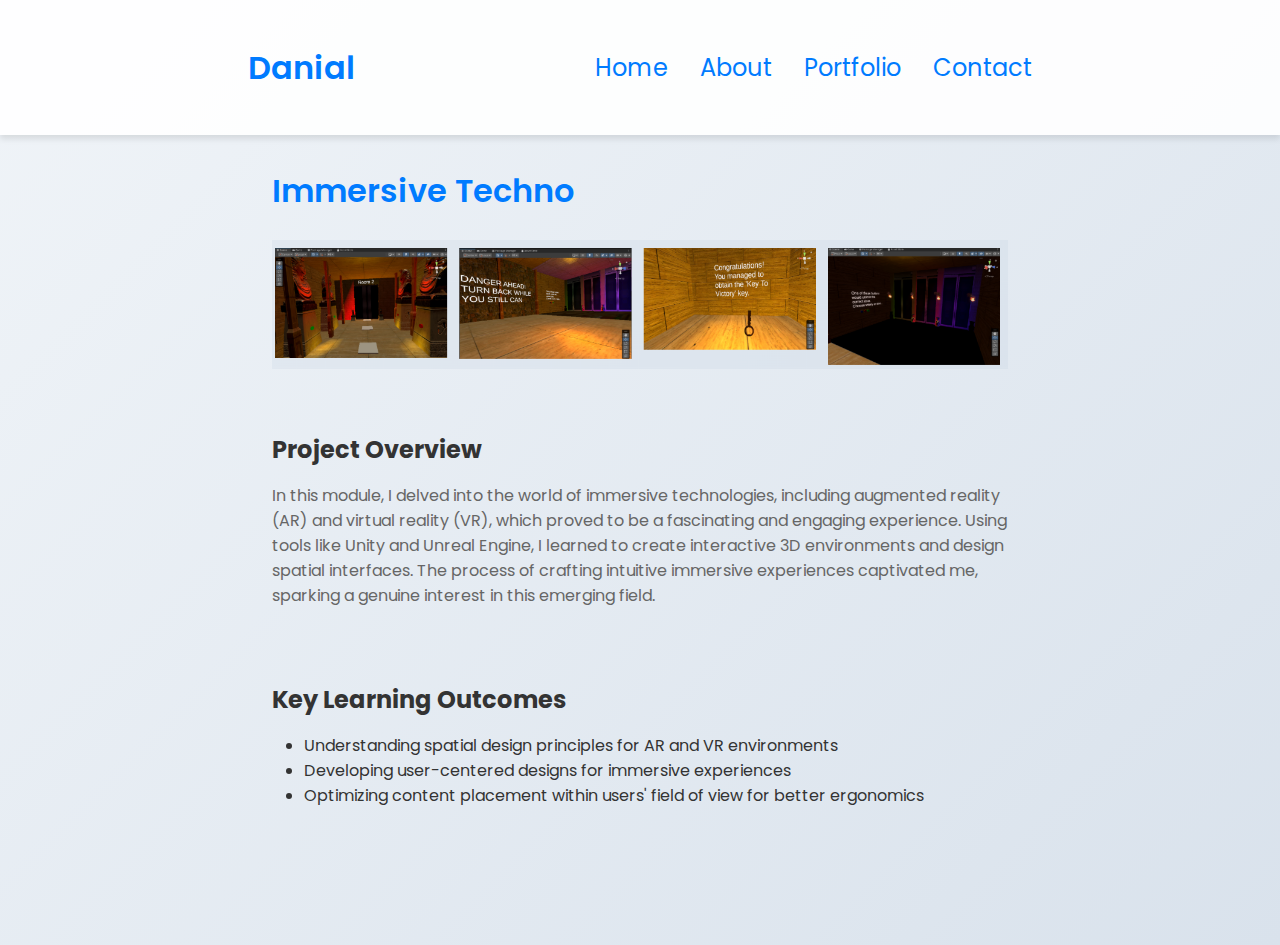
==== immersive-tech.html @ 4cb64c7f "initial commit" ====
<!DOCTYPE html>
<html lang="en">
<head>
    <meta charset="UTF-8">
    <meta name="viewport" content="width=device-width, initial-scale=1.0">
    <title>Fundamentals of Design - Danial's Portfolio</title>
    <link rel="stylesheet" href="style.css">
</head>
<body>
    <nav>
        <div class="logo">Danial</div>
        <ul class="nav-links">
            <li><a href="index.html">Home</a></li>
            <li><a href="about.html">About</a></li>
            <li><a href="portfolio.html">Portfolio</a></li>
            <li><a href="contact.html">Contact</a></li>
        </ul>
    </nav>

    <section class="project-details">
        <div class="logo">Immersive Techno</div>
        <br>
        <div class="project-gallery">
            <img src="./img/Screenshot 2025-02-14 002310.png" alt="Design Concept">
            <!-- Add more project images -->
        </div>

        <div class="project-description">
            <h2>Project Overview</h2>
            <p>In this module, I delved into the world of immersive technologies, including augmented reality (AR) and virtual reality 
               (VR), which proved to be a fascinating and engaging experience. Using tools like Unity and Unreal Engine, I learned to 
               create interactive 3D environments and design spatial interfaces. The process of crafting intuitive immersive experiences captivated me, sparking a genuine interest in this emerging field.</p>
           
            <br><br>   
            <h2>Key Learning Outcomes</h2>
            <ul>
                <li>Understanding spatial design principles for AR and VR environments</li>
                <li>Developing user-centered designs for immersive experiences</li>
                <li>Optimizing content placement within users' field of view for better ergonomics</li>
            </ul>

           
        </div>
    </section>
</body>
</html>
---- style.css ----
@import url('https://fonts.googleapis.com/css2?family=Poppins:wght@300;400;500;600&display=swap');

* {
    margin: 0;
    padding: 0;
    box-sizing: border-box;
}

body {
    font-family: "Poppins", sans-serif;
    background: linear-gradient(135deg, #f0f4f8, #d9e2ec);
    color: #333;
}

html {
    scroll-behavior: smooth;
}

p {
    color: #666;
}

a, .btn {
    transition: all 300ms ease;
}

nav, .nav-links {
    display: flex;
}

nav {
    justify-content: space-around;
    align-items: center;
    height: 15vh;
    background-color: rgba(255, 255, 255, 0.9);
    box-shadow: 0 4px 6px rgba(0, 0, 0, 0.1);
    padding: 0 10vw;
}

.nav-links {
    gap: 2rem;
    list-style: none;
    font-size: 1.5rem;
}

a {
    color: #007bff;
    text-decoration: none;
}

a:hover {
    color: #0056b3;
    text-decoration: underline;
}

.logo {
    font-size: 2rem;
    font-weight: 600;
    color: #007bff;
}

#hamburger-nav {
    display: none;
}

section {
    padding: 4vh 10vw;
    min-height: 90vh;
}

#home {
    display: flex;
    flex-direction: column;
    justify-content: center;
    align-items: center;
    text-align: center;
    color: #444;
}

.section-container {
    display: flex;
    align-items: center;
    gap: 4rem;
    margin-bottom: 2rem;
}

.section__pic-container {
    display: flex;
    justify-content: center;
    align-items: center;
    height: 250px;
    width: 250px;
    border-radius: 50%;
    overflow: hidden;
    box-shadow: 0 8px 16px rgba(0, 0, 0, 0.2);
}

.section__pic-container img {
    width: 100%;
    height: 100%;
    object-fit: cover;
}

.section__text {
    display: flex;
    flex-direction: column;
    align-items: center;
}

.section__text p {
    font-weight: 600;
}

.section__text__p1 {
    font-size: 1.75rem;
    margin-bottom: -1rem;
}

.section__text__p2 {
    font-size: 1.25rem;
    margin-top: 0.5rem;
}

.title {
    font-size: 4rem;
    color: #007bff;
    margin: 0.5rem 0;
}

.featured-projects {
    width: 100%;
    max-width: 1200px;
    margin-top: 2rem;
}

.project-cards {
    display: flex;
    justify-content: center;
    gap: 2rem;
    margin-top: 1rem;
}

.project-card {
    background-color: white;
    border-radius: 8px;
    box-shadow: 0 4px 6px rgba(0, 0, 0, 0.1);
    padding: 1rem;
    width: 300px;
    transition: transform 0.3s ease;
}

.project-card:hover {
    transform: translateY(-5px);
}

.project-card img {
    width: 100%;
    height: 200px;
    object-fit: cover;
    border-radius: 4px;
}

.project-card h3 {
    margin-top: 1rem;
    color: #007bff;
}

.project-card p {
    margin: 0.5rem 0;
}

.btn {
    display: inline-block;
    background-color: #007bff;
    color: white;
    padding: 0.5rem 1rem;
    border-radius: 4px;
    text-decoration: none;
    margin-top: 0.5rem;
}

.btn:hover {
    background-color: #0056b3;
}

.portfolio-section {
    padding: 4vh 10vw;
    text-align: center;
    background: linear-gradient(135deg, #f0f4f8, #d9e2ec);
}

.portfolio-container {
    display: flex;
    gap: 2rem;
    justify-content: center;
    flex-wrap: wrap;
    margin-top: 2rem;
}

.portfolio-card {
    background-color: white;
    border-radius: 12px;
    box-shadow: 0 10px 25px rgba(0,0,0,0.1);
    width: 300px;
    overflow: hidden;
    transition: all 0.3s ease;
    cursor: pointer;
}

.portfolio-card:hover {
    transform: translateY(-5px);
    box-shadow: 0 15px 30px rgba(0,0,0,0.15);
}

.portfolio-card img {
    width: 100%;
    height: 200px;
    object-fit: cover;
}

.portfolio-card h3 {
    color: #007bff;
    padding: 1rem;
    font-size: 1
}

.project-showcase {
    width: 100%;
    max-width: 1200px; /* Adjust as needed */
    margin: 0 auto;
}

.project-row {
    display: flex;
    flex-wrap: wrap;
    justify-content: space-between;
    gap: 20px; /* Adjust spacing between images */
}

.project-image {
    flex-basis: calc(25% - 15px); /* 4 images per row, accounting for gap */
    max-width: calc(25% - 15px);
}

.project-image img {
    width: 100%;
    height: auto;
    display: block;
}

@media screen and (max-width: 768px) {
    .project-image {
        flex-basis: calc(50% - 10px); /* 2 images per row on smaller screens */
        max-width: calc(50% - 10px);
    }
}


.portfolio-grid {
    display: grid;
    grid-template-columns: repeat(auto-fit, minmax(350px, 1fr)); /* Increased from 250px to 350px */
    gap: 30px; /* Increased gap */
    padding: 40px;
}

.portfolio-card {
    background-color: #fff;
    border-radius: 12px; /* Slightly larger border radius */
    box-shadow: 0 8px 16px rgba(0,0,0,0.1); /* Enhanced shadow */
    overflow: hidden;
    transition: transform 0.3s ease, box-shadow 0.3s ease;
    text-decoration: none;
    color: inherit;
    height: 500px; /* Increased from 400px to 500px */
    display: flex;
    flex-direction: column;
}

.portfolio-card:hover {
    transform: translateY(-10px);
    box-shadow: 0 12px 24px rgba(0,0,0,0.15);
}

.portfolio-card img {
    width: 100%;
    height: 400px; /* Increased from 300px to 400px */
    object-fit: cover;
}

.portfolio-card h3 {
    padding: 20px;
    margin: 0;
    font-size: 1.4rem; /* Slightly larger font */
    text-align: center;
    flex-grow: 1;
    display: flex;
    align-items: center;
    justify-content: center;
}


.project-details {
    max-width: 800px;
    margin: 0 auto;
    padding: 2rem;
}

.project-gallery img {
    width: 100%;
    margin-bottom: 2rem;
}

.project-description h2 {
    margin-top: 1.5rem;
    margin-bottom: 1rem;
}

.project-description ul {
    list-style-type: disc;
    padding-left: 2rem;
}

.tools-used {
    display: flex;
    gap: 1rem;
    margin-top: 1rem;
}

.tools-used img {
    width: 50px;
    height: 50px;
}


video {
    width: 100%;
    margin: 1rem 0;
}
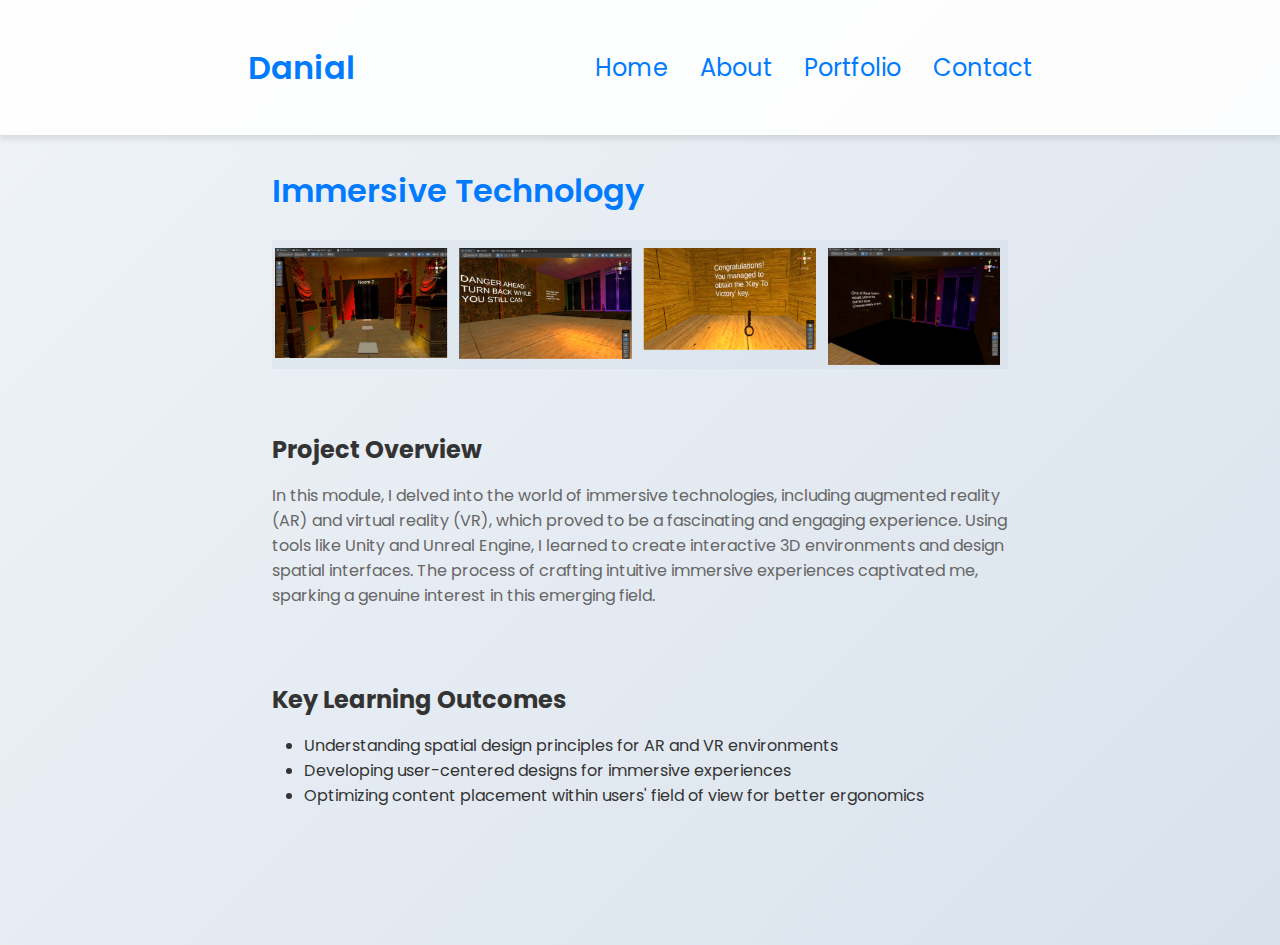
==== commit 43928009: "commit 2" ====
--- a/immersive-tech.html
+++ b/immersive-tech.html
@@ -18,7 +18,7 @@
     </nav>
 
     <section class="project-details">
-        <div class="logo">Immersive Techno</div>
+        <div class="logo">Immersive Technology</div>
         <br>
         <div class="project-gallery">
             <img src="./img/Screenshot 2025-02-14 002310.png" alt="Design Concept">
